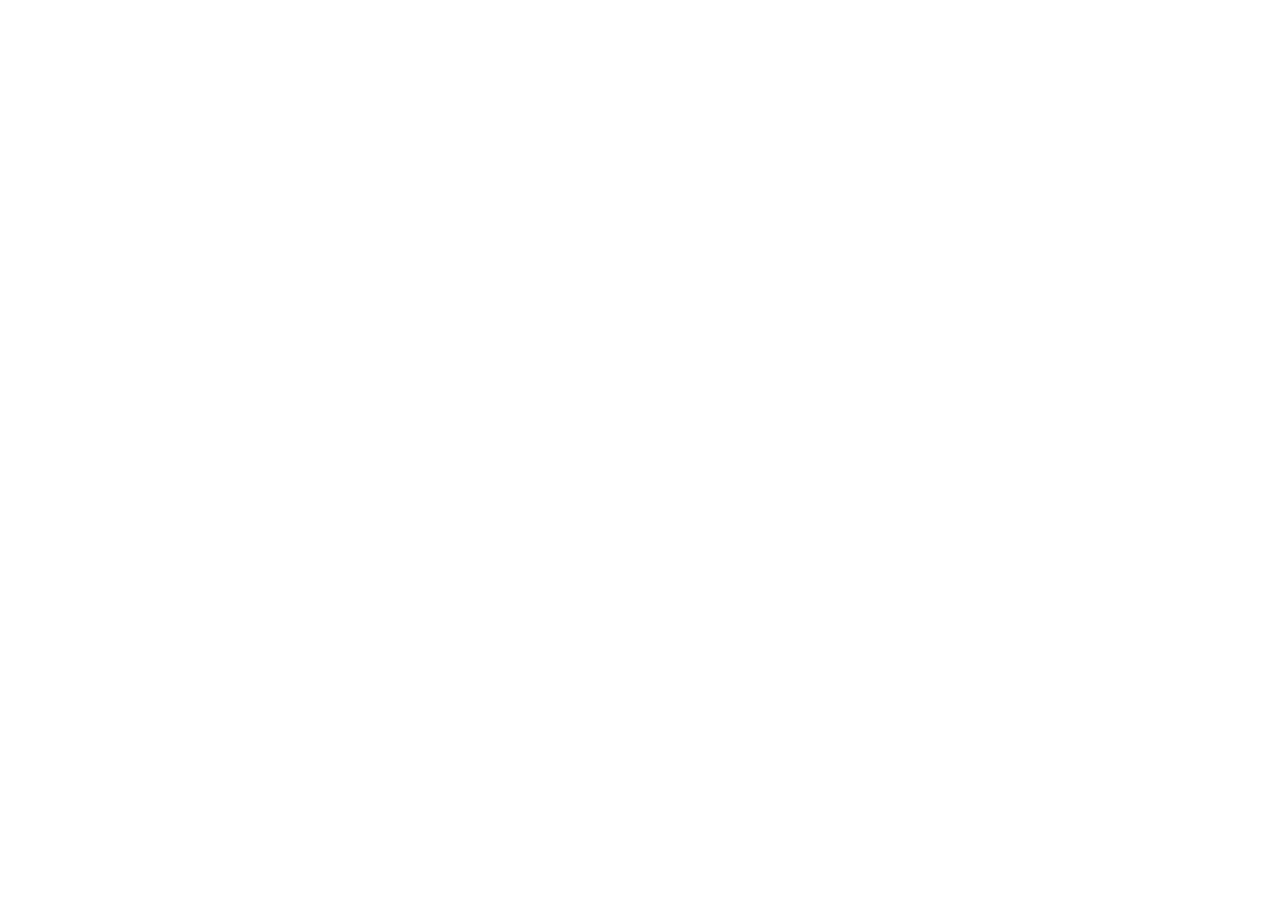
==== index.html @ 5042a539 "index.html" ====
<!DOCTYPE html>
<html lang="pt-br">
<head>
    <meta charset="UTF-8">
    <meta name="viewport" content="width=device-width, initial-scale=1.0">
    <title>Projeto Social</title>
    <link rel="shortcut icon" href="favicon.ico" type="image/x-icon">
    <link rel="stylesheet" href="style.css">
</head>
<body>
    
</body>
</html>
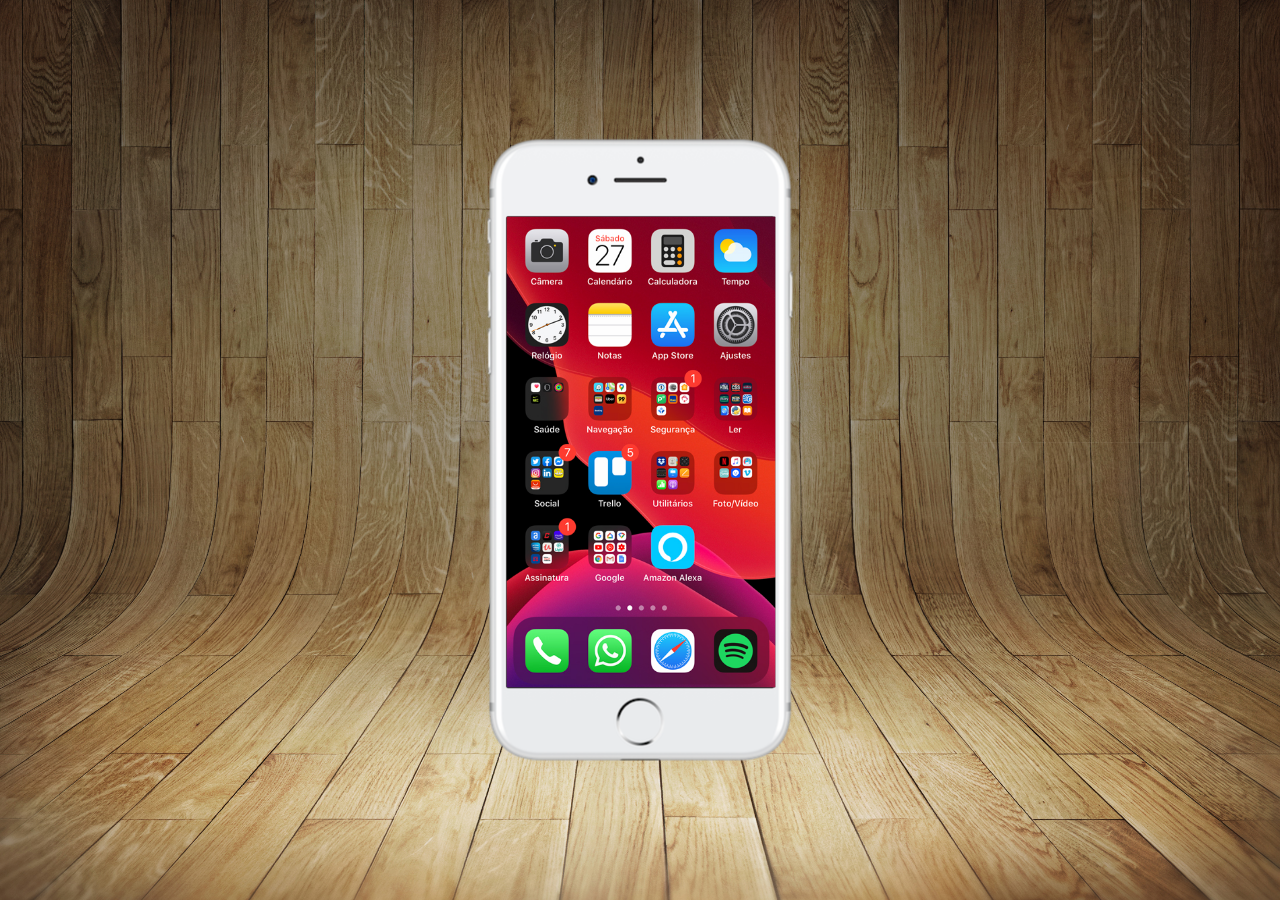
==== commit 903c3081: "tela home criada" ====
--- a/index.html
+++ b/index.html
@@ -8,6 +8,13 @@
     <link rel="stylesheet" href="style.css">
 </head>
 <body>
-    
+    <main>
+        <section id="celular"> 
+            <iframe src="home.html" frameborder="0" name="tela" id="tela"></iframe>
+        </section>
+        <section id="sociais">
+
+        </section>
+    </main>
 </body>
 </html>
--- a/style.css
+++ b/style.css
@@ -0,0 +1,42 @@
+@charset "UTF-8";
+
+* {
+    margin: 0;
+    padding: 0;
+    font-family: Arial, Helvetica, sans-serif;
+}
+
+html, body {
+    height: 100vh;
+    width: 100vw;
+    background-color: black;
+}
+
+body {
+    background: url('imagens/fundo-madeira.jpg') no-repeat top center;
+    background-size: cover;
+    background-attachment: fixed
+}
+
+main {
+    height: 100vh;
+    position: relative;
+}
+
+#celular {
+    position: absolute;
+    top: 50%;
+    left: 50%;
+    transform: translate(-50%, -50%);
+    height: 627px;
+    width: 311px;
+    background: url('imagens/frame-iphone.png') no-repeat;
+}
+
+iframe {
+    position: relative;
+    top: 80px;
+    left: 22px;
+    width: 269px;
+    height: 471px;
+}
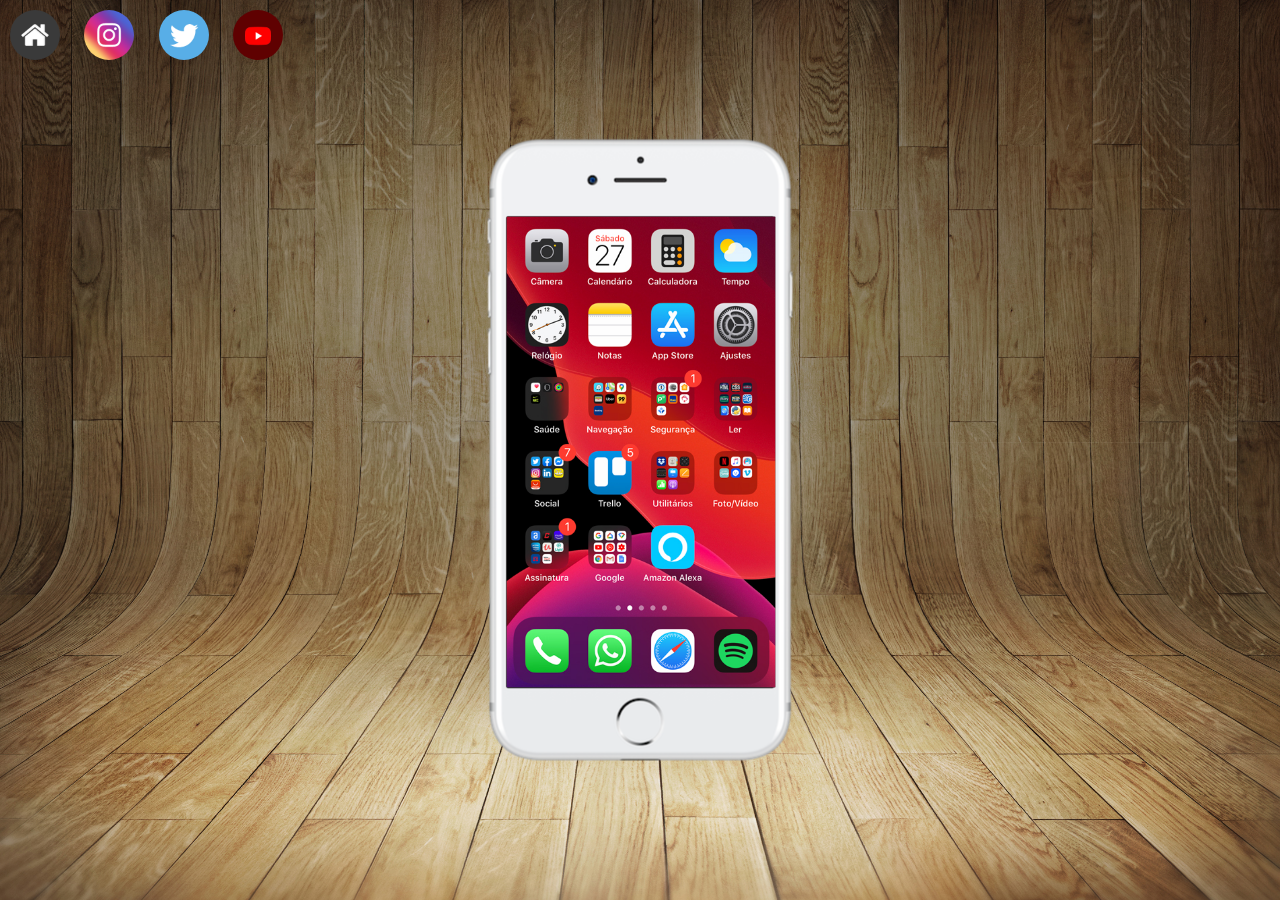
==== commit 3e32eb43: "update" ====
--- a/index.html
+++ b/index.html
@@ -10,10 +10,13 @@
 <body>
     <main>
         <section id="celular"> 
-            <iframe src="home.html" frameborder="0" name="tela" id="tela"></iframe>
+            <iframe src="home.html" frameborder="0" name="tela" id="tela" scrolling="yes">Não compativel</iframe>
         </section>
         <section id="sociais">
-
+            <a href="home.html" target="tela"><img src="imagens/logo-home.jpg" alt=""></a>
+            <a href="instagram.html" target="tela"><img src="imagens/logo-instagram.jpg" alt=""></a>
+            <a href="twitter.html" target="tela"><img src="imagens/logo-twitter.jpg" alt=""></a>
+            <a href="youtube.html" target="tela"><img src="imagens/logo-youtube.jpg" alt=""></a>
         </section>
     </main>
 </body>
--- a/style.css
+++ b/style.css
@@ -39,4 +39,15 @@
     left: 22px;
     width: 269px;
     height: 471px;
-}+}
+
+#sociais img {
+    width: 50px;
+    margin: 10px;
+    border-radius: 50%;
+    box-sizing: border-box;
+} 
+
+#sociais img:hover {
+    border: 2px solid white;
+}
